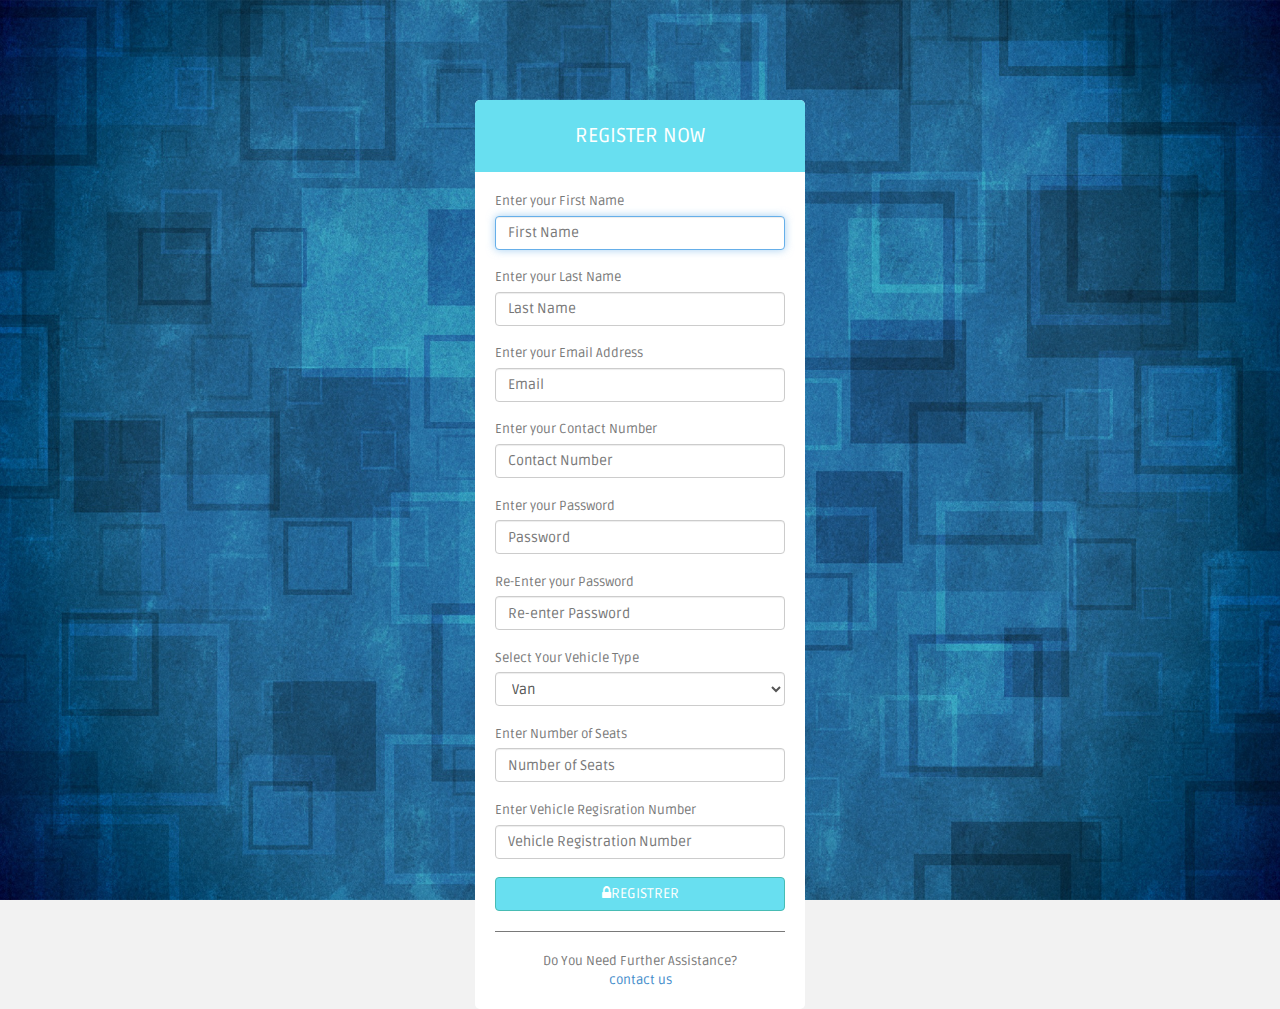
==== registration.html @ 93491ca9 "Adding initial files" ====
<!DOCTYPE html>
<html lang="en">
<head>
    <meta charset="utf-8">
    <meta name="viewport" content="width=device-width, initial-scale=1.0">
    <meta name="description" content="">
    <meta name="author" content="Dashboard">
    <meta name="keyword" content="Dashboard, Bootstrap, Admin, Template, Theme, Responsive, Fluid, Retina">

    <title>School Transportation System</title>

    <!-- Bootstrap core CSS -->
    <link href="assets/css/bootstrap.css" rel="stylesheet">
    <!--external css-->
    <link href="assets/font-awesome/css/font-awesome.css" rel="stylesheet" />

    <!-- Custom styles for this template -->
    <link href="assets/css/style.css" rel="stylesheet">
    <link href="assets/css/style-responsive.css" rel="stylesheet">

    <!-- HTML5 shim and Respond.js IE8 support of HTML5 elements and media queries -->
    <!--[if lt IE 9]>
    <script src="https://oss.maxcdn.com/libs/html5shiv/3.7.0/html5shiv.js"></script>
    <script src="https://oss.maxcdn.com/libs/respond.js/1.4.2/respond.min.js"></script>
    <![endif]-->
</head>

<body>

<!-- **********************************************************************************************************************************************************
MAIN CONTENT
*********************************************************************************************************************************************************** -->

<div id="login-page">
    <div class="container">

        <form class="form-login" action="index.html">
            <h2 class="form-login-heading">register now</h2>
            <div class="login-wrap">
                <label>Enter your First Name</label>
                <input type="text" class="form-control" placeholder="First Name" autofocus>
                <br>
                <label>Enter your Last Name</label>
                <input type="text" class="form-control" placeholder="Last Name" autofocus>
                <br>
                <label>Enter your Email Address</label>
                <input type="email" class="form-control" placeholder="Email" autofocus>
                <br>
                <label>Enter your Contact Number</label>
                <input type="text" class="form-control" placeholder="Contact Number" autofocus>
                <br>
                <label>Enter your Password</label>
                <input type="password" class="form-control" placeholder="Password" autofocus>
                <br>
                <label>Re-Enter your Password</label>
                <input type="password" class="form-control" placeholder="Re-enter Password">
                <br>
                <label>Select Your Vehicle Type</label>
                <br>
                    <select name="cars" class="form-control" >
                        <option value="van">Van</option>
                        <option value="bus">Bus</option>
                        <option value="car">Car</option>
                     </select>
                <br>

                <label>Enter Number of Seats</label>
                <input type="number" class="form-control" placeholder="Number of Seats">
                <br>
                <label>Enter Vehicle Regisration Number</label>
                <input type="text" class="form-control" placeholder="Vehicle Registration Number">
                <br>

                <button class="btn btn-theme btn-block" href="index.html" type="submit"><i class="fa fa-lock"></i>REGISTRER</button>
                <hr>


                <div class="registration">
                    Do You Need Further Assistance?<br/>
                    <a class="" data-toggle="modal" href="registration.html#myModal">
                        contact us
                    </a>
                </div>

            </div>

            <!-- Modal -->
            <div aria-hidden="true" aria-labelledby="myModalLabel" role="dialog" tabindex="-1" id="myModal" class="modal fade">
                <div class="modal-dialog">
                    <div class="modal-content">
                        <div class="modal-header">
                            <button type="button" class="close" data-dismiss="modal" aria-hidden="true">&times;</button>
                            <h4 class="modal-title">Send us you phone number? We will get back to you within 24 hours</h4>
                        </div>
                        <div class="modal-body">
                            <p>Enter your contact number.</p>
                            <input type="text" name="email" placeholder="contact number" autocomplete="off" class="form-control placeholder-no-fix">

                        </div>
                        <div class="modal-footer">
                            <button data-dismiss="modal" class="btn btn-default" type="button">Cancel</button>
                            <button data-dismiss="modal" data-toggle="modal" href="login.html#resetConfirmation" class="btn btn-theme" type="button">Submit</button>

                        </div>
                    </div>
                </div>
            </div>
            <!-- modal -->



        </form>

    </div>
</div>

<!-- js placed at the end of the document so the pages load faster -->
<script src="assets/js/jquery.js"></script>
<script src="assets/js/bootstrap.min.js"></script>

<!--BACKSTRETCH-->
<!-- You can use an image of whatever size. This script will stretch to fit in any screen size.-->
<script type="text/javascript" src="assets/js/jquery.backstretch.min.js"></script>
<script>
    $.backstretch("assets/img/login-bg.jpg", {speed: 500});
</script>


</body>
</html>
---- assets/css/style.css ----
/*
Template Name: DASHGUM FREE - Bootstrap 3.2 Admin Theme
Template Version: 1.0
Author: Carlos Alvarez
Website: http://blacktie.co
Premium: http://www.gridgum.com
*/

/* Import fonts */
@import url(http://fonts.googleapis.com/css?family=Ruda:400,700,900);

/* BASIC THEME CONFIGURATION */
body {
    color: #797979;
	background: #f2f2f2;
    font-family: 'Ruda', sans-serif;
    padding: 0px !important;
    margin: 0px !important;
    font-size:13px;
}

ul li {
    list-style: none;
}

a, a:hover, a:focus {
    text-decoration: none;
    outline: none;
}
::selection {

    background: #68dff0;
    color: #fff;
}
::-moz-selection {
    background: #68dff0;
    color: #fff;
}

#container {
    width: 100%;
    height: 100%;
}

/* Bootstrap Modifications */
.modal-header {
	background: #68dff0;
}

.modal-title {
	color: white;
}

.btn-round {
	border-radius: 20px;
	-webkit-border-radius: 20px;
}

.accordion-heading .accordion-toggle {
	display: block;
	cursor: pointer;
	border-top: 1px solid #F5F5F5;
	padding: 5px 0px;
	line-height: 28.75px;
	text-transform: uppercase;
	color: #1a1a1a;
	background-color: #ffffff;
	outline: none !important;
	text-decoration: none;
}	



/*Theme Backgrounds*/

.bg-theme {
	background-color: #68dff0;
}

.bg-theme02 {
	background-color: #ac92ec;
}

.bg-theme03 {
  background-color: #48cfad;
}

.bg-theme04 {
  background-color: #ed5565;
}
/*Theme Buttons*/

.btn-theme {
  color: #fff;
  background-color: #68dff0;
  border-color: #48bcb4;
}
.btn-theme:hover,
.btn-theme:focus,
.btn-theme:active,
.btn-theme.active,
.open .dropdown-toggle.btn-theme {
  color: #fff;
  background-color: #48bcb4;
  border-color: #48bcb4;
}

.btn-theme02 {
  color: #fff;
  background-color: #ac92ec;
  border-color: #967adc;
}
.btn-theme02:hover,
.btn-theme02:focus,
.btn-theme02:active,
.btn-theme02.active,
.open .dropdown-toggle.btn-theme02 {
  color: #fff;
  background-color: #967adc;
  border-color: #967adc;
}

.btn-theme03 {
  color: #fff;
  background-color: #48cfad;
  border-color: #37bc9b;
}
.btn-theme03:hover,
.btn-theme03:focus,
.btn-theme03:active,
.btn-theme03.active,
.open .dropdown-toggle.btn-theme03 {
  color: #fff;
  background-color: #37bc9b;
  border-color: #37bc9b;
}

.btn-theme04 {
  color: #fff;
  background-color: #ed5565;
  border-color: #da4453;
}
.btn-theme04:hover,
.btn-theme04:focus,
.btn-theme04:active,
.btn-theme04.active,
.open .dropdown-toggle.btn-theme04 {
  color: #fff;
  background-color: #da4453;
  border-color: #da4453;
}

.btn-clear-g {
	color: #48bcb4;
	background: transparent;
	border-color: #48bcb4;
}

.btn-clear-g:hover {
	color: white;
}

hr {
  margin-top: 20px;
  margin-bottom: 20px;
  border: 0;
  border-top: 1px solid #797979;
}



/*Helpers*/

.centered {
	text-align: center;
}

.goleft {
	text-align: left;
}

.goright {
	text-align: right;
}

.mt {
	margin-top: 25px;
}

.mb {
	margin-bottom: 25px;
}

.ml {
	margin-left: 5px;
	}

.no-padding {
	padding: 0 !important;
}

.no-margin {
	margin: 0 !important;
}

/*Exclusive Theme Colors Configuration*/

.label-theme {
	background-color: #68dff0;
}

.bg-theme {
	background-color: #68dff0;
}

ul.top-menu > li > .logout {
	color: #f2f2f2;
	font-size: 12px;
	border-radius: 4px;
	-webkit-border-radius: 4px;
	border: 1px solid #64c3c2 !important;
	padding: 5px 15px;
	margin-right: 15px;
	background: #68dff0;
	margin-top: 15px;
}


/*sidebar navigation*/

#sidebar {
    width: 210px;
    height: 100%;
    position: fixed;
    background: #424a5d;
}

#sidebar h5 {
	color: #f2f2f2;
	font-weight: 700;
}

#sidebar ul li {
    position: relative;
}

#sidebar .sub-menu > .sub li  {
    padding-left: 32px;
}

#sidebar .sub-menu > .sub li:last-child {
    padding-bottom: 10px;
}

/*LEFT NAVIGATION ICON*/
.dcjq-icon {
    height:17px;
    width:17px;
    display:inline-block;
    background: url("../img/nav-expand.png") no-repeat top;
    border-radius:3px;
    -moz-border-radius:3px;
    -webkit-border-radius:3px;
    position:absolute;
    right:10px;
    top:15px;
}
.active .dcjq-icon {
    background: url("../img/nav-expand.png") no-repeat bottom;
    border-radius:3px;
    -moz-border-radius:3px;
    -webkit-border-radius:3px;
}
/*---*/

.nav-collapse.collapse {
    display: inline;
}

ul.sidebar-menu , ul.sidebar-menu li ul.sub{
    margin: -2px 0 0;
    padding: 0;
}

ul.sidebar-menu {
    margin-top: 75px;
}

#sidebar > ul > li > ul.sub {
    display: none;
}

#sidebar > ul > li.active > ul.sub, #sidebar > ul > li > ul.sub > li > a {
    display: block;
}

ul.sidebar-menu li ul.sub li{
    background: #424a5d;
    margin-bottom: 0;
    margin-left: 0;
    margin-right: 0;
}

ul.sidebar-menu li ul.sub li:last-child{
    border-radius: 0 0 4px 4px;
    -webkit-border-radius: 0 0 4px 4px;
}

ul.sidebar-menu li ul.sub li a {
    font-size: 12px;
    padding: 6px 0;
    line-height: 35px;
    height: 35px;
    -webkit-transition: all 0.3s ease;
    -moz-transition: all 0.3s ease;
    -o-transition: all 0.3s ease;
    -ms-transition: all 0.3s ease;
    transition: all 0.3s ease;
    color: #aeb2b7;
}

ul.sidebar-menu li ul.sub li a:hover {
	color: white;
	background: transparent;
}

ul.sidebar-menu li ul.sub li.active a {
    color: #68dff0;
    -webkit-transition: all 0.3s ease;
    -moz-transition: all 0.3s ease;
    -o-transition: all 0.3s ease;
    -ms-transition: all 0.3s ease;
    transition: all 0.3s ease;
    display: block;
}

ul.sidebar-menu li{
    /*line-height: 20px !important;*/
    margin-bottom: 5px;
    margin-left:10px;
    margin-right:10px;
}

ul.sidebar-menu li.sub-menu{
    line-height: 15px;
}

ul.sidebar-menu li a span{
    display: inline-block;
}

ul.sidebar-menu li a{
    color: #aeb2b7;
    text-decoration: none;
    display: block;
    padding: 15px 0 15px 10px;
    font-size: 12px;
    outline: none;
    -webkit-transition: all 0.3s ease;
    -moz-transition: all 0.3s ease;
    -o-transition: all 0.3s ease;
    -ms-transition: all 0.3s ease;
    transition: all 0.3s ease;
}

ul.sidebar-menu li a.active, ul.sidebar-menu li a:hover, ul.sidebar-menu li a:focus {
    background: #68dff0;
    color: #fff;
    display: block;

    -webkit-transition: all 0.3s ease;
    -moz-transition: all 0.3s ease;
    -o-transition: all 0.3s ease;
    -ms-transition: all 0.3s ease;
    transition: all 0.3s ease;
}


ul.sidebar-menu li a i {
    font-size: 15px;
    padding-right: 6px;
}

ul.sidebar-menu li a:hover i, ul.sidebar-menu li a:focus i {
    color: #fff;
}

ul.sidebar-menu li a.active i {
    color: #fff;
}


.mail-info, .mail-info:hover {
    margin: -3px 6px 0 0;
    font-size: 11px;
}

/* MAIN CONTENT CONFIGURATION */
#main-content {
    margin-left: 210px;
}

.header, .footer {
    min-height: 60px;
    padding: 0 15px;
}

.header {
    position: fixed;
    left: 0;
    right: 0;
    z-index: 1002;
}

.black-bg {
    background: #ffd777;
    border-bottom: 1px solid #c9aa5f;
}

.wrapper {
    display: inline-block;
    margin-top: 60px;
    padding-left: 15px;
    padding-right: 15px;
    padding-bottom: 15px;
    padding-top: 0px;
    width: 100%;
}

a.logo {
    font-size: 20px;
    color: #ffffff;
    float: left;
    margin-top: 15px;
    text-transform: uppercase;
}

a.logo b {
    font-weight: 900;
}

a.logo:hover, a.logo:focus {
    text-decoration: none;
    outline: none;
}

a.logo span {
    color: #68dff0;
}


/*notification*/
#top_menu .nav > li, ul.top-menu > li {
    float: left;
}

.notify-row {
    float: left;
    margin-top: 15px;
    margin-left: 92px;
}

.notify-row .notification span.label {
    display: inline-block;
    height: 18px;
    width: 20px;
    padding: 5px;
}

ul.top-menu > li > a {
    color: #666666;
    font-size: 16px;
    border-radius: 4px;
    -webkit-border-radius: 4px;
    border:1px solid #666666 !important;
    padding: 2px 6px;
    margin-right: 15px;
}

ul.top-menu > li > a:hover, ul.top-menu > li > a:focus {
    border:1px solid #b6b6b6 !important;
    background-color: transparent !important;
    border-color: #b6b6b6 !important;
    text-decoration: none;
    border-radius: 4px;
    -webkit-border-radius: 4px;
    color: #b6b6b6 !important;
}

.notify-row .badge {
    position: absolute;
    right: -10px;
    top: -10px;
    z-index: 100;
}

.dropdown-menu.extended {
    max-width: 300px !important;
    min-width: 160px !important;
    top: 42px;
    width: 235px !important;
    padding: 0;
    box-shadow: 0 2px 5px rgba(0, 0, 0, 0.176) !important;
    border: none !important;
    border-radius: 4px;
    -webkit-border-radius: 4px;
}

@media screen and (-webkit-min-device-pixel-ratio:0) {
    /* Safari and Chrome */
    .dropdown-menu.extended  {
        box-shadow: 0 2px 8px rgba(0, 0, 0, 0.176) !important;
    };
    }

.dropdown-menu.extended li p {
    background-color: #F1F2F7;
    color: #666666;
    margin: 0;
    padding: 10px;
    border-radius: 4px 4px 0px 0px;
    -webkit-border-radius: 4px 4px 0px 0px;
}

.dropdown-menu.extended li p.green {
    background-color: #68dff0;
    color: #fff;
}

.dropdown-menu.extended li p.yellow {
    background-color: #fcb322;
    color: #fff;
}

.dropdown-menu.extended li a {
    border-bottom: 1px solid #EBEBEB !important;
    font-size: 12px;
    list-style: none;
}

.dropdown-menu.extended li a {
    padding: 15px 10px !important;
    width: 100%;
    display: inline-block;
}

.dropdown-menu.extended li a:hover {
    background-color: #F7F8F9 !important;
    color: #2E2E2E;
}

.dropdown-menu.tasks-bar .task-info .desc {
    font-size: 13px;
    font-weight: normal;
}

.dropdown-menu.tasks-bar .task-info .percent {
    display: inline-block;
    float: right;
    font-size: 13px;
    font-weight: 600;
    padding-left: 10px;
    margin-top: -4px;
}

.dropdown-menu.extended .progress {
    margin-bottom: 0 !important;
    height: 10px;
}

.dropdown-menu.inbox li a .photo img {
    border-radius: 2px 2px 2px 2px;
    float: left;
    height: 40px;
    margin-right: 4px;
    width: 40px;
}

.dropdown-menu.inbox li a .subject {
    display: block;
}

.dropdown-menu.inbox li a .subject .from {
    font-size: 12px;
    font-weight: 600;
}

.dropdown-menu.inbox li a .subject .time {
    font-size: 11px;
    font-style: italic;
    font-weight: bold;
    position: absolute;
    right: 5px;
}

.dropdown-menu.inbox li a .message {
    display: block !important;
    font-size: 11px;
}

.top-nav  {
    margin-top: 7px;
}

.top-nav ul.top-menu > li .dropdown-menu.logout {
    width: 268px !important;

}

.top-nav li.dropdown .dropdown-menu {
    float: right;
    right: 0;
    left: auto;
}

.dropdown-menu.extended.logout > li {
    float: left;
    text-align: center;
    width: 33.3%;
}

.dropdown-menu.extended.logout > li:last-child {
    float: left;
    text-align: center;
    width: 100%;
    background: #a9d96c;
    border-radius: 0 0 3px 3px;
}

.dropdown-menu.extended.logout > li:last-child > a, .dropdown-menu.extended.logout > li:last-child > a:hover {
    color: #fff;
    border-bottom: none !important;
    text-transform: uppercase;
}

.dropdown-menu.extended.logout > li:last-child > a:hover > i{
    color: #fff;
}

.dropdown-menu.extended.logout > li > a {
    color: #a4abbb;
    border-bottom: none !important;
}

.full-width .dropdown-menu.extended.logout > li > a:hover {
    background: none !important;
    color: #50c8ea !important;
}

.dropdown-menu.extended.logout > li > a:hover {
    background: none !important;
}

.dropdown-menu.extended.logout > li > a:hover i {
    color: #50c8ea;
}

.dropdown-menu.extended.logout > li > a i {
    font-size: 17px;
}

.dropdown-menu.extended.logout > li > a > i {
    display: block;
}

.top-nav ul.top-menu > li > a {
    border: 1px solid #eeeeee;
    border-radius: 4px;
    -webkit-border-radius: 4px;
    padding: 6px;
    background: none;
    margin-right: 0;
}
.top-nav ul.top-menu > li {
    margin-left: 10px;
}

.top-nav ul.top-menu > li > a:hover, .top-nav ul.top-menu > li > a:focus {
    border:1px solid #F1F2F7;
    background: #F1F2F7;

}

.top-nav .dropdown-menu.extended.logout {
    top: 50px;
}

.top-nav .nav .caret {
    border-bottom-color: #A4AABA;
    border-top-color: #A4AABA;
}
.top-nav ul.top-menu > li > a:hover .caret {
    border-bottom-color: #000;
    border-top-color: #000;
}

.log-arrow-up {
    background: url("../img/arrow-up.png") no-repeat;
    width: 20px;
    height: 11px;
    position: absolute;
    right: 20px;
    top: -10px;
}

/*----*/

.notify-arrow {
    border-style: solid;
    border-width: 0 9px 9px;
    height: 0;
    margin-top: 0;
    opacity: 0;
    position: absolute;
    left: 7px;
    top: -18px;
    transition: all 0.25s ease 0s;
    width: 0;
    z-index: 10;
    margin-top: 10px;
    opacity: 1;
}

.notify-arrow-yellow {
    border-color: transparent transparent #FCB322;
    border-bottom-color: #FCB322 !important;
    border-top-color: #FCB322 !important;
}
.notify-arrow-green {
    border-color: transparent transparent #68dff0;
    border-bottom-color: #68dff0 !important;
    border-top-color: #68dff0 !important;
}



/*--sidebar toggle---*/

.sidebar-toggle-box {
    float: left;
    padding-right: 15px;
    margin-top: 20px;
}

.sidebar-toggle-box .fa-bars {
    cursor: pointer;
    display: inline-block;
    font-size: 20px;
}


.sidebar-closed > #sidebar > ul {
    display: none;
}

.sidebar-closed #main-content {
    margin-left: 0px;
}

.sidebar-closed #sidebar {
    margin-left: -180px;
}


/* Dash Side */

.ds {
	background: #ffffff;
	padding-top: 20px;
}

.ds h4 {
	font-size: 14px;
	font-weight: 700;
}

.ds h3 {
	color: #ffffff;
	font-size: 16px;
	padding: 0 10px;
	line-height: 60px;
	height: 60px;
	margin: 0;
	background: #ff865c;
	text-align: center;
}

.ds i {
	font-size: 12px;
	line-height: 16px;
}

.ds .desc {
	border-bottom: 1px solid #eaeaea;
	display: inline-block;
	padding: 15px 0;
	width: 100%;
}

.ds .desc:hover {
	background: #f2f2f2;
}

.ds .thumb {
	width: 30px;
	margin: 0 10px 0 20px;
	display: block;
	float: left;
}

.ds .details {
	width: 170px;
	float: left;
}

.ds > .desc p {
	font-size: 11px;
}

.ds p > muted {
	font-size: 9px;
	text-transform: uppercase;
	font-style: italic;
	color: #666666
}

.ds a {
	color: #68dff0;
}

/* LINE ICONS CONFIGURATION */

.mtbox {
	margin-top: 80px;
	margin-bottom: 40px;
}

.box1 {
	padding: 15px;
	text-align: center;
	color: #989898;
	border-bottom: 1px solid #989898;
}

.box1 span {
	font-size: 50px;

}

.box1 h3 {
	text-align: center;
}

.box0:hover .box1 {
	border-bottom: 1px solid #ffffff;
}

.box0 p {
	text-align: center;
	font-size: 12px;
	color: #f2f2f2;
}

.box0:hover p {
	color: #ff865c;
}

.box0:hover {
	background: #ffffff;
	box-shadow: 0 2px 1px rgba(0, 0, 0, 0.2);
}

/* MAIN CHART CONFIGURATION */
.main-chart {
	padding-top: 20px;
}

.mleft {
}

.border-head h3 {
    margin-top: 20px;
    margin-bottom: 20px;
	margin-left: 15px;	
    padding-bottom: 5px;
    font-weight: normal;
    font-size: 18px;
    display: inline-block;
    width: 100%;
    font-weight: 700;
    color: #989898;
}

.custom-bar-chart {
    height: 290px;
    margin-top: 20px;
    margin-left: 20px;
    position: relative;
    border-bottom: 1px solid #c9cdd7;
}

.custom-bar-chart .bar {
    height: 100%;
    position: relative;
    width: 6%;
    margin: 0px 4%;
    float: left;
    text-align: center;
    z-index: 10;
}

.custom-bar-chart .bar .title {
    position: absolute;
    bottom: -30px;
    width: 100%;
    text-align: center;
    font-size: 11px;
}

.custom-bar-chart .bar .value {
    position: absolute;
    bottom: 0;
    background: #ff865c;
    color: #68dff0;
    width: 100%;
    -webkit-border-radius: 5px 5px 0 0;
    -moz-border-radius: 5px 5px 0 0;
    border-radius: 5px 5px 0 0;
    -webkit-transition: all .3s ease;
    -moz-transition: all .3s ease;
    -ms-transition: all .3s ease;
    -o-transition: all .3s ease;
    transition: all .3s ease;
}



.custom-bar-chart .bar .value:hover {
    background: #2f2f2f;
    color: #fff;
}

.y-axis {
    color: #555555;
    position: absolute;
    text-align: left;
    width: 100%;
    font-size: 11px;
}

.y-axis li {
    border-top: 1px dashed #dbdce0;
    display: block;
    height: 58px;
    width: 100%;
}

.y-axis li:last-child {
    border-top: none;
}

.y-axis li span {
    display: block;
    margin: -10px 0 0 -60px;
    padding: 0 10px;
    width: 40px;
}


/*Donut Chart Main Page Conf*/
.donut-main {
	display: block;
	text-align: center;
}

.donut-main h4 {
	font-weight: 700;
	font-size: 16px;
}

/* *************************************************************************************
PANELS CONFIGURATIONS
*************************************************************************************** */

/*Panel Size*/

.pn {
	height: 250px;
	box-shadow: 0 2px 1px rgba(0, 0, 0, 0.2);
}

.pn:hover {
	box-shadow: 2px 3px 2px rgba(0, 0, 0, 0.3);
	
}

/*Grey Panel*/

.grey-panel {
	text-align: center;
	background: #dfdfe1;
}
.grey-panel .grey-header {
	background: #ccd1d9;
	padding: 3px;
	margin-bottom: 15px;
}
.grey-panel h5 {
	font-weight: 200;
	margin-top: 10px;
}
.grey-panel p {
	margin-left: 5px;
}
/* Specific Conf for Donut Charts*/
.donut-chart p {
	margin-top: 5px;
	font-weight: 700;
	margin-left: 15px;
}
.donut-chart h2 {
	font-weight: 900;
	color: #FF6B6B;
	font-size: 38px;
}

/* Dark Blue*/

.darkblue-panel {
	text-align: center;
	background: #444c57;
}
.darkblue-panel .darkblue-header {
	background: transparent;
	padding: 3px;
	margin-bottom: 15px;
}
.darkblue-panel h1 {
	color: #f2f2f2;
}
.darkblue-panel h5 {
	font-weight: 200;
	margin-top: 10px;
	color: white;
}
.darkblue-panel footer {
	color: white;
}
.darkblue-panel footer h5 {
	margin-left:10px; 
	margin-right: 10px;
	font-weight: 700;
}

/*Green Panel*/
.green-panel {
	text-align: center;
	background: #68dff0;
}
.green-panel .green-header {
	background: #43b1a9;
	padding: 3px;
	margin-bottom: 15px;
}
.green-panel h5 {
	color: white;
	font-weight: 200;
	margin-top: 10px;
}
.green-panel h3 {
	color: white;
	font-weight: 100;
}
.green-panel p {
	color: white;
}

/*White Panel */
.white-panel {
	text-align: center;
	background: #ffffff;
	color: #ccd1d9;
}

.white-panel p {
	margin-top: 5px;
	font-weight: 700;
	margin-left: 15px;
}
.white-panel .white-header {
	background: #f4f4f4;
	padding: 3px;
	margin-bottom: 15px;
	color: #c6c6c6;
}
.white-panel .small {
	font-size: 10px;
	color: #ccd1d9;
}

.white-panel i {
	color: #68dff0;
	padding-right: 4px;
	font-size: 14px;
}

/*STOCK CARD Panel*/
.card {
  background: white;
  box-shadow: 0 2px 1px rgba(0, 0, 0, 0.2);
  margin-bottom: 1em; 
  height: 250px;
}
.stock .stock-chart {
  background: #00c5de;
}
.stock .stock-chart #chart {
    height: 10.7em;
    background: url(http://i.imgbox.com/abmuNQx2) center bottom no-repeat; 
}    
.stock .current-price {
  background: #1d2122;
  padding: 10px; 
}
.stock .current-price .info abbr {
    display: block;
    color: #f8f8f8;
    font-size: 1.5em;
    font-weight: 600;
    margin-top: 0.18em;
}
.stock .current-price .changes {
    text-align: right; 
}
.stock .changes .up {
	color: #4fd98b
}
.stock .current-price .changes .value {
      font-size: 1.8em;
      font-weight: 700; 
}
.stock .summary {
    color: #2f2f2f;
    display: block;
    background: #f2f2f2;
    padding: 10px;
	text-align: center;
}
.stock .summary strong {
	font-weight: 900;
	font-size: 14px;
}

/*Content Panel*/
.content-panel {
	background: #ffffff;
	box-shadow: 0px 3px 2px #aab2bd;
	padding-top: 15px;
	padding-bottom: 5px;
}
.content-panel h4 {
	margin-left: 10px;
}

/*WEATHER PANELS*/

/* Weather 1 */
.weather {
	background: url(../img/weather.jpg) no-repeat center top;
	text-align: center;
	background-position: center center;
}
.weather i {
	color: white;
	margin-top: 45px;
}
.weather h2 {
	color: white;
	font-weight: 900;
}
.weather h4 {
	color: white;
	font-weight: 900;
	letter-spacing: 1px;
}

/* Weather 2 */
.weather-2 {
	background: #e9f0f4;
}
.weather-2 .weather-2-header {
	background: #54bae6;
	padding-top: 5px;
	margin-bottom: 5px;
}
.weather-2 .weather-2-header p {
	color: white;
	margin-left: 5px;
	margin-right: 5px;
}
.weather-2 .weather-2-header p small {
	font-size: 10px;
}
.weather-2 .data {
	margin-right: 10px;
	margin-left: 10px;
	color: #272b34;
}
.weather-2 .data h5 {
	margin-top: 0px;
	font-weight: lighter;
}
.weather-2 .data h1{
	margin-top: 2px;
}

/* Weather 3 */
.weather-3 {
	background: #ffcf00;
}

.weather-3 i {
	color: white;
	margin-top: 30px;
	font-size: 70px;
}
.weather-3 h1 {
	margin-top: 10px;
	color: white;
	font-weight: 900;
}
.weather-3 .info {
	background: #f2f2f2;
}
.weather-3 .info i {
	font-size: 15px;
	color: #c2c2c2;
	margin-bottom: 0px;
	margin-top: 10px;
}
.weather-3 .info h3 {
	font-weight: 900;
	margin-bottom: 0px;
}
.weather-3 .info p {
	margin-left: 10px;
	margin-right: 10px;
	margin-bottom: 16px;
	color: #c2c2c2;
	font-size: 15px;
	font-weight: 700;
}


/*Twitter Panel*/
.twitter-panel {
	background: #4fc1e9;
	text-align: center;
}
.twitter-panel i {
	color: white;
	margin-top: 40px;
}
.twitter-panel p {
	color: #f5f5f5;
	margin: 10px;
}
.twitter-panel .user {
	color: white;
	font-weight: 900;
}


/* Instagram Panel*/
.instagram-panel {
	background: url(../img/instagram.jpg) no-repeat center top;
	text-align: center;
	background-position: center center;
}
.instagram-panel i {
	color: white;
	margin-top: 35px;
}
.instagram-panel p {
	margin: 5px;
	color: white;
}

/* Product Panel */
.product-panel {
	background: #dadad2;
	text-align: center;
	padding-top: 50px;
	height: 100%;
}

/* Product Panel 2*/
.product-panel-2 {
	background: #dadad2;
	text-align: center;
}
.product-panel-2 .badge {
	position: absolute;
	top: 20px;
	left: 35px;
}
.badge-hot {
	background: #ed5565;
	width: 70px;
	height: 70px;
	line-height: 70px;
	font-size: 18px;
	color: #fff;
	text-align: center;
	border-radius: 100%;
}

/* Soptify Panel */
#spotify {
	background: url(../img/lorde.jpg) no-repeat center top;
	margin-top: -15px;
	background-attachment: relative;
	background-position: center center;
	min-height: 220px;
	width: 100%;
    -webkit-background-size: 100%;
    -moz-background-size: 100%;
    -o-background-size: 100%;
    background-size: 100%;
    -webkit-background-size: cover;
    -moz-background-size: cover;
    -o-background-size: cover;
    background-size: cover;
}
#spotify .btn-clear-g {
	top: 15%;
	right: 10px;
	position: absolute;
	margin-top: 5px;
}
#spotify .sp-title {
	bottom: 15%;
	left: 25px;
	position: absolute;
	color: #efefef;
}
#spotify .sp-title h3 {
	font-weight: 900;
}
#spotify .play{
	bottom: 18%;
	right: 25px;
	position: absolute;
	color: #efefef;
	font-size: 20px
}
.followers {
	margin-left: 5px;
	margin-top: 5px;
}

/* BLOG PANEL */
#blog-bg {
	background: url(../img/blog-bg.jpg) no-repeat center top;
	margin-top: -15px;
	background-attachment: relative;
	background-position: center center;
	min-height: 150px;
	width: 100%;
    -webkit-background-size: 100%;
    -moz-background-size: 100%;
    -o-background-size: 100%;
    background-size: 100%;
    -webkit-background-size: cover;
    -moz-background-size: cover;
    -o-background-size: cover;
    background-size: cover;
}
#blog-bg .badge {
	position: absolute;
	top: 20px;
	left: 35px;
}
.badge-popular {
	background: #3498db;
	width: 70px;
	height: 70px;
	line-height: 70px;
	font-size: 13px;
	color: #fff;
	text-align: center;
	border-radius: 100%;
}
.blog-title {
	background: rgba(0,0,0,0.5);
	bottom: 100px;
	padding: 6px;
	color: white;
	font-weight: 700;
	position: absolute;
	display: block;
	width: 120px;
}
.blog-text {
	margin-left: 8px;
	margin-right: 8px;
	margin-top: 15px;
	font-size: 12px;
}

/* Calendar Configuration */
#calendar {
	color: white;
	padding: 0px !important;
}
.calendar-month-header {
	background: #43b1a9;
}

/* TODO PANEL */
.steps{
  display: block;
}
.steps input[type=checkbox] {
  display: none;
}
.steps input[type=submit]{
  background: #f1783c;
  border: none;
  padding: 0px;
  margin: 0 auto;
  width: 100%;
  height: 55px;
  color: white;
  text-transform: uppercase;
  font-weight: 900;
  font-size: 11px;
  letter-spacing: 1px;
  cursor: pointer;
  transition: background 0.5s ease
}
.steps input[type=submit]:hover{
  background: #8fde9c;
}
.steps label{
  background: #393D40;
  height: 65px;
  line-height: 65px;
  width: 100%;
  display: block;
  border-bottom: 1px solid #44494e;
  color: #889199;
  text-transform: uppercase;
  font-weight: 900;
  font-size: 11px;
  letter-spacing: 1px;
  text-indent: 52px;
  cursor: pointer;
  transition: all 0.7s ease;
  margin: 0px;
}
.steps label:before{
  content:"";
  width: 12px;
  height: 12px;
  display: block;
  position: absolute;
  margin: 26px 0px 0px 18px;
  border-radius: 100%;
  transition: border 0.7s ease
}
.steps label:hover{
  background: #2B2E30;
  color: #46b7e5
}
.steps label:hover:before{
  border: 1px solid #46b7e5;
}
#op1:checked ~ label[for=op1]:before,
#op2:checked ~ label[for=op2]:before,
#op3:checked ~ label[for=op3]:before{
  border: 2px solid #96c93c;
  background: url('[data-uri]') no-repeat center center;
}

/* PROFILE PANELS */
/* Profile 01*/
#profile-01 {
	background: url(../img/profile-01.jpg) no-repeat center top;
	margin-top: -15px;
	background-attachment: relative;
	background-position: center center;
	min-height: 150px;
	width: 100%;
    -webkit-background-size: 100%;
    -moz-background-size: 100%;
    -o-background-size: 100%;
    background-size: 100%;
    -webkit-background-size: cover;
    -moz-background-size: cover;
    -o-background-size: cover;
    background-size: cover;
}
#profile-01 h3 {
	color: white;
	padding-top: 50px;
	margin: 0px;
	text-align: center;
}
#profile-01 h6 {
	color: white;
	text-align: center;
	margin-bottom: 0px;
	font-weight: 900;
}
.profile-01 {
	background: #68dff0;
	height: 50px;
}
.profile-01:hover {
	background: #2f2f2f;
  -webkit-transition: background-color 0.6s;
  -moz-transition: background-color 0.6s;
  -o-transition: background-color 0.6s;
  transition: background-color 0.6s;
  cursor: pointer;
}
.profile-01 p {
	color: white;
	padding-top: 15px;
	font-weight: 400;
	font-size: 15px;
}

/* Profile 02*/
#profile-02 {
	background: url(../img/profile-02.jpg) no-repeat center top;
	margin-top: -15px;
	background-attachment: relative;
	background-position: center center;
	min-height: 200px;
	width: 100%;
    -webkit-background-size: 100%;
    -moz-background-size: 100%;
    -o-background-size: 100%;
    background-size: 100%;
    -webkit-background-size: cover;
    -moz-background-size: cover;
    -o-background-size: cover;
    background-size: cover;
}
#profile-02 .user {
	padding-top: 40px;
	text-align: center;
}
#profile-02 h4 {
	color: white;
	margin:0px;
	padding-top: 8px;
}
.pr2-social a {
	color: #cdcdcd;
}
.pr2-social a:hover {
	color: #68dff0;
}
.pr2-social i {
	margin-top: 15px;
	margin-right: 12px;
	font-size: 20px;
}


/*spark line*/
.chart {
    display: inline-block;
    text-align: center;
    width: 100%;
}
.chart .heading {
    text-align: left;
}
.chart .heading span {
    display: block;
}
.panel.green-chart .chart-tittle {
    font-size: 16px;
    padding: 15px;
    display: inline-block;
    font-weight:normal;
    background: #99c262;
    width: 100%;
    -webkit-border-radius: 0px 0px 4px 4px;
    border-radius: 0px 0px 4px 4px;
}
#barchart {
    margin-bottom: -15px;
    display: inline-block;
}
.panel.green-chart .chart-tittle .value {
    float: right;
    color: #c0f080;
}
.panel.green-chart {
    background: #a9d96c;
    color: #fff;
}
.panel.terques-chart {
    background: transparent;
    color: #797979;
}
.panel.terques-chart .chart-tittle .value {
    float: right;
    color: #fff;
}
.panel.terques-chart .chart-tittle .value a {
    color: #2f2f2f;
    font-size: 12px;
}
.panel.terques-chart .chart-tittle .value a:hover, .panel.terques-chart .chart-tittle .value a.active {
    color: #68dff0;
    font-size: 12px;
}
.panel.terques-chart .chart-tittle {
    font-size: 16px;
    padding: 15px;
    display: inline-block;
    font-weight:normal;
    background: #39b7ac;
    width: 100%;
    -webkit-border-radius: 0px 0px 4px 4px;
    border-radius: 0px 0px 4px 4px;
}
.inline-block {
    display: inline-block;
}

/* showcase background */
.showback {
	background: #ffffff;
	padding: 15px;
	margin-bottom: 15px;
	box-shadow: 0px 3px 2px #aab2bd;
}



/* Calendar Events - Calendar.html*/
.external-event {
	cursor: move;
	display: inline-block !important;
	margin-bottom: 7px !important;
	margin-right: 7px !important;
	padding: 10px;
}

.drop-after {
	padding-top: 15px;
	margin-top: 15px;
	border-top: 1px solid #ccc;
}

.fc-state-default, .fc-state-default .fc-button-inner {
	background: #f2f2f2;
}

.fc-state-active .fc-button-inner {
	background: #FFFFFF;
}

/* Gallery Configuration */
.photo-wrapper {
  display: block;
  position: relative;
  overflow: hidden;
  background-color: #68dff0;
  -webkit-transition: background-color 0.4s;
  -moz-transition: background-color 0.4s;
  -o-transition: background-color 0.4s;
  transition: background-color 0.4s;
}
.project .overlay {
  position: absolute;
  text-align: center;
  color: #fff;
  opacity: 0;
  filter: alpha(opacity=0);
  -webkit-transition: opacity 0.4s;
  -moz-transition: opacity 0.4s;
  -o-transition: opacity 0.4s;
  transition: opacity 0.4s;
  
}

.project:hover .photo-wrapper {
  background-color: #68dff0;
	background-image:url(../img/zoom.png);
	background-repeat:no-repeat;
	background-position:center;
	top: 0;
	bottom: 0;
	left: 0;
	right: 0;
	position: relative;
}
.project:hover .photo {
  opacity: 10;
  filter: alpha(opacity=4000);
  opacity: 0.1;
  filter: alpha(opacity=40);
}
.project:hover .overlay {
  opacity: 100;
  filter: alpha(opacity=10000);
  opacity: 1;
  filter: alpha(opacity=100);
}



/* EZ Checklist */
.ez-checkbox {
	margin-right: 5px;
}

.ez-checkbox, .ez-radio {
	height: 20px;
	width: 20px;
}

.brand-highlight {
background: #fffbcc !important;
}


/* FORMS CONFIGURATION */
.form-panel {
	background: #ffffff;
	margin: 10px;
	padding: 10px;
	box-shadow: 0px 3px 2px #aab2bd;
	text-align: left;
}

label {
	font-weight: 400;
}

.form-horizontal.style-form .form-group {
	border-bottom: 1px solid #eff2f7;
	padding-bottom: 15px;
	margin-bottom: 15px;
}

.round-form {
	border-radius: 500px;
	-webkit-border-radius: 500px;
}

@media (min-width: 768px) {
		.form-horizontal .control-label {
		text-align: left;
	}
}

#focusedInput {
	border: 1px solid #ed5565;
	box-shadow: none;
}

.add-on {
	float: right;
	margin-top: -37px;
	padding: 3px;
	text-align: center;
}

.add-on .btn {
	height: 34px;
}

/* TOGGLE CONFIGURATION */
.has-switch {
    border-radius: 30px;
    -webkit-border-radius: 30px;
    display: inline-block;
    cursor: pointer;
    line-height: 1.231;
    overflow: hidden;
    position: relative;
    text-align: left;
    width: 80px;
    -webkit-mask: url('../img/mask.png') 0 0 no-repeat;
    mask: url('../img/mask.png') 0 0 no-repeat;
    -webkit-user-select: none;
    -moz-user-select: none;
    -ms-user-select: none;
    -o-user-select: none;
    user-select: none;
}
.has-switch.deactivate {
    opacity: 0.5;
    filter: alpha(opacity=50);
    cursor: default !important;
}
.has-switch.deactivate label,
.has-switch.deactivate span {
    cursor: default !important;
}
.has-switch > div {
    width: 162%;
    position: relative;
    top: 0;
}
.has-switch > div.switch-animate {
    -webkit-transition: left 0.25s ease-out;
    -moz-transition: left 0.25s ease-out;
    -o-transition: left 0.25s ease-out;
    transition: left 0.25s ease-out;
    -webkit-backface-visibility: hidden;
}
.has-switch > div.switch-off {
    left: -63%;
}
.has-switch > div.switch-off label {
    background-color: #7f8c9a;
    border-color: #bdc3c7;
    -webkit-box-shadow: -1px 0 0 rgba(255, 255, 255, 0.5);
    -moz-box-shadow: -1px 0 0 rgba(255, 255, 255, 0.5);
    box-shadow: -1px 0 0 rgba(255, 255, 255, 0.5);
}
.has-switch > div.switch-on {
    left: 0%;
}
.has-switch > div.switch-on label {
    background-color: #41cac0;
}
.has-switch input[type=checkbox] {
    display: none;
}
.has-switch span {
    cursor: pointer;
    font-size: 14.994px;
    font-weight: 700;
    float: left;
    height: 29px;
    line-height: 19px;
    margin: 0;
    padding-bottom: 6px;
    padding-top: 5px;
    position: relative;
    text-align: center;
    width: 50%;
    z-index: 1;
    -webkit-box-sizing: border-box;
    -moz-box-sizing: border-box;
    box-sizing: border-box;
    -webkit-transition: 0.25s ease-out;
    -moz-transition: 0.25s ease-out;
    -o-transition: 0.25s ease-out;
    transition: 0.25s ease-out;
    -webkit-backface-visibility: hidden;
}
.has-switch span.switch-left {
    border-radius: 30px 0 0 30px;
    background-color: #2A3542;
    color: #41cac0;
    border-left: 1px solid transparent;
}
.has-switch span.switch-right {
    border-radius: 0 30px 30px 0;
    background-color: #bdc3c7;
    color: #ffffff;
    text-indent: 7px;
}
.has-switch span.switch-right [class*="fui-"] {
    text-indent: 0;
}
.has-switch label {
    border: 4px solid #2A3542;
    border-radius: 50%;
    -webkit-border-radius: 50%;
    float: left;
    height: 29px;
    margin: 0 -21px 0 -14px;
    padding: 0;
    position: relative;
    vertical-align: middle;
    width: 29px;
    z-index: 100;
    -webkit-transition: 0.25s ease-out;
    -moz-transition: 0.25s ease-out;
    -o-transition: 0.25s ease-out;
    transition: 0.25s ease-out;
    -webkit-backface-visibility: hidden;
}
.switch-square {
    border-radius: 6px;
    -webkit-border-radius: 6px;
    -webkit-mask: url('../img/mask.png') 0 0 no-repeat;
    mask: url('../img/mask.png') 0 0 no-repeat;
}
.switch-square > div.switch-off label {
    border-color: #7f8c9a;
    border-radius: 6px 0 0 6px;
}
.switch-square span.switch-left {
    border-radius: 6px 0 0 6px;
}
.switch-square span.switch-left [class*="fui-"] {
    text-indent: -10px;
}
.switch-square span.switch-right {
    border-radius: 0 6px 6px 0;
}
.switch-square span.switch-right [class*="fui-"] {
    text-indent: 5px;
}
.switch-square label {
    border-radius: 0 6px 6px 0;
    border-color: #41cac0;
}



/*LOGIN CONFIGURATION PAGE*/
.form-login {
	max-width: 330px;
	margin: 100px auto 0;
	background: #fff;
	border-radius: 5px;
	-webkit-border-radius: 5px;
}

.form-login h2.form-login-heading {
	margin: 0;
	padding: 25px 20px;
	text-align: center;
	background: #68dff0;
	border-radius: 5px 5px 0 0;
	-webkit-border-radius: 5px 5px 0 0;
	color: #fff;
	font-size: 20px;
	text-transform: uppercase;
	font-weight: 300;
}
.login-wrap {
	padding: 20px;
}
.login-wrap .registration {
	text-align: center;
}
.login-social-link {
	display: block;
	margin-top: 20px;
	margin-bottom: 15px;
}




/*LOCK SCREEN CONF*/
#showtime {
	width: 100%;
	color: #fff;
	font-size: 90px;
	margin-bottom: 30px;
	margin-top: 250px;
	display: inline-block;
	text-align: center;
	font-weight: 400;
}

.lock-screen {
	text-align: center;
}

.lock-screen a {
	color: white;
}

.lock-screen a:hover {
	color: #48cfad
}

.lock-screen i {
	font-size: 60px;
}

.lock-screen .modal-content {
	position: relative;
	background-color: #f2f2f2;
	background-clip: padding-box;
	border: 1px solid #999;
	border: 1px solid rgba(0, 0, 0, .2);
	border-radius: 5px;
}


.btn-facebook {
  color: #fff;
  background-color: #5193ea;
  border-color: #2775e2;
}
.btn-facebook:hover,
.btn-facebook:focus,
.btn-facebook:active,
.btn-facebook.active,
.open .dropdown-toggle.btn-facebook {
  color: #fff;
  background-color: #2775e2;
  border-color: #2775e2;
}

.btn-twitter {
  color: #fff;
  background-color: #44ccfe;
  border-color: #2bb4e8;
}
.btn-twitter:hover,
.btn-twitter:focus,
.btn-twitter:active,
.btn-twitter.active,
.open .dropdown-toggle.btn-twitter {
  color: #fff;
  background-color: #2bb4e8;
  border-color: #2bb4e8;
}


/*badge*/
.badge.bg-primary {
    background: #8075c4;
}

.badge.bg-success {
    background: #a9d86e;
}

.badge.bg-warning {
    background: #FCB322;
}

.badge.bg-important {
    background: #ff6c60;
}

.badge.bg-info {
    background: #41cac0;
}

.badge.bg-inverse {
    background: #2A3542;
}


/*easy pie chart*/
.easy-pie-chart {
    display: inline-block;
    padding: 30px 0;
}

.chart-info, .chart-info .increase, .chart-info .decrease {
    display: inline-block;
}

.chart-info {
    width: 100%;
    margin-bottom:5px;
}

.chart-position {
    margin-top: 70px;
}

.chart-info span {
    margin: 0 3px;
}

.chart-info .increase {
    background: #ff6c60;
    width: 10px;
    height: 10px;
}

.chart-info .decrease {
    background: #f2f2f2;
    width: 10px;
    height: 10px;
}

.panel-footer.revenue-foot {
    background-color: #e6e7ec;
    -webkit-border-radius: 0px 0px 4px 4px;
    border-radius: 0px 0px 4px 4px;
    border: none;
    padding: 0;
    width: 100%;
    display: inline-block;
}

@media screen and (-webkit-min-device-pixel-ratio:0) {
    /* Safari and Chrome */
    .panel-footer.revenue-foot {
        margin-bottom: -4px;
    };
    }


.panel-footer.revenue-foot ul  {
    margin: 0;
    padding: 0;
    width: 100%;
    display: inline-flex;
}

.panel-footer.revenue-foot ul li {
    float: left;
    width: 33.33%;
}

.panel-footer.revenue-foot ul li.first a:hover, .panel-footer.revenue-foot ul li.first a {
    -webkit-border-radius: 0px 0px 0px 4px;
    border-radius: 0px 0px 0px 4px;
}

.panel-footer.revenue-foot ul li.last a:hover, .panel-footer.revenue-foot ul li.last a {
    -webkit-border-radius: 0px 0px 4px 0px;
    border-radius: 0px 0px 4px 0px;
    border-right: none;

}

.panel-footer.revenue-foot ul li a{
    display: inline-block;
    width: 100%;
    padding: 14px 15px;
    text-align: center;
    border-right: 1px solid #d5d8df;
    color: #797979;
}

.panel-footer.revenue-foot ul li a:hover, .panel-footer.revenue-foot ul li.active a {
    background: #fff;
    position: relative;
}

.panel-footer.revenue-foot ul li a i {
    color: #c6cad5;
    display: block;
    font-size: 16px;
}
.panel-footer.revenue-foot ul li a:hover i, .panel-footer.revenue-foot ul li.active a i {
    color: #ff6c60;
    display: block;
    font-size: 16px;
}


/*flot chart*/
.flot-chart .chart, .flot-chart .pie, .flot-chart .bars {
    height: 300px;
}

/*todolist*/
#sortable {
    list-style-type: none;
    margin: 0 0 20px 0;
    padding: 0;
    width: 100%;
}
#sortable li {
    padding-left: 3em;
    font-size: 12px;
}
#sortable li i {
    position: absolute;
    left:6px;
    padding:4px 10px 0 10px;
    cursor: pointer;
}

#sortable li input[type=checkbox]{
    margin-top: 0;
}

.ui-sortable > li {
    padding: 15px 0 15px 35px !important ;
    position: relative;
    background: #f5f6f8;
    margin-bottom: 2px;
    border-bottom   : none !important;
}

.ui-sortable li.list-primary {
    border-left: 3px solid #41CAC0;
}

.ui-sortable li.list-success {
    border-left: 3px solid #78CD51;
}

.ui-sortable li.list-danger {
    border-left: 3px solid #FF6C60;
}

.ui-sortable li.list-warning {
    border-left: 3px solid #F1C500;
}

.ui-sortable li.list-info {
    border-left: 3px solid #58C9F3;
}

.ui-sortable li.list-inverse {
    border-left: 3px solid #BEC3C7;
}

/*footer*/
.site-footer {
    background: #68dff0;
    color: #fff;
    padding: 10px 0;
}


.go-top {
    margin-right: 1%;
    float: right;
    background: rgba(255,255,255,.5);
    width: 20px;
    height: 20px;
    border-radius: 50%;
    -webkit-border-radius: 50%;
}

.go-top i {
    color: #2A3542;
}

.site-min-height {
    min-height: 900px;
}
---- assets/css/style-responsive.css ----
@media (min-width: 980px) {
    /*-----*/
    .custom-bar-chart {
        margin-bottom: 40px;
    }

}

@media (min-width: 768px) and (max-width: 979px) {

    /*-----*/
    .custom-bar-chart {
        margin-bottom: 40px;
    }

    /*chat room*/


}

@media (max-width: 768px) {

    .header {
        position: absolute;
    }

    /*sidebar*/

    #sidebar {
        height: auto;
        overflow: hidden;
        position: absolute;
        width: 100%;
        z-index: 1001;
    }


    /* body container */
    #main-content {
        margin: 0px!important;
        position: none !important;
    }

    #sidebar > ul > li > a > span {
        line-height: 35px;
    }

    #sidebar > ul > li {
        margin: 0 10px 5px 10px;
    }
    #sidebar > ul > li > a {
        height:35px;
        line-height:35px;
        padding: 0 10px;
        text-align: left;
    }
    #sidebar > ul > li > a i{
        /*display: none !important;*/
    }

    #sidebar ul > li > a .arrow, #sidebar > ul > li > a .arrow.open {
        margin-right: 10px;
        margin-top: 15px;
    }

    #sidebar ul > li.active > a .arrow, #sidebar ul > li > a:hover .arrow, #sidebar ul > li > a:focus .arrow,
    #sidebar > ul > li.active > a .arrow.open, #sidebar > ul > li > a:hover .arrow.open, #sidebar > ul > li > a:focus .arrow.open{
        margin-top: 15px;
    }

    #sidebar > ul > li > a, #sidebar > ul > li > ul.sub > li {
        width: 100%;
    }
    #sidebar > ul > li > ul.sub > li > a {
        background: transparent !important ;
    }
    #sidebar > ul > li > ul.sub > li > a:hover {
        
    }


    /* sidebar */
    #sidebar {
        margin: 0px !important;
    }

    /* sidebar collabler */
    #sidebar .btn-navbar.collapsed .arrow {
        display: none;
    }

    #sidebar .btn-navbar .arrow {
        position: absolute;
        right: 35px;
        width: 0;
        height: 0;
        top:48px;
        border-bottom: 15px solid #282e36;
        border-left: 15px solid transparent;
        border-right: 15px solid transparent;
    }


    /*---------*/

    .modal-footer .btn {
        margin-bottom: 0px !important;
    }

    .btn {
        margin-bottom: 5px;
    }


    /* full calendar fix */
    .fc-header-right {
        left:25px;
        position: absolute;
    }

    .fc-header-left .fc-button {
        margin: 0px !important;
        top: -10px !important;
    }

    .fc-header-right .fc-button {
        margin: 0px !important;
        top: -50px !important;
    }

    .fc-state-active, .fc-state-active .fc-button-inner, .fc-state-hover, .fc-state-hover .fc-button-inner {
        background: none !important;
        color: #FFFFFF !important;
    }

    .fc-state-default, .fc-state-default .fc-button-inner {
        background: none !important;
    }

    .fc-button {
        border: none !important;
        margin-right: 2px;
    }

    .fc-view {
        top: 0px !important;
    }

    .fc-button .fc-button-inner {
        margin: 0px !important;
        padding: 2px !important;
        border: none !important;
        margin-right: 2px !important;
        background-color: #fafafa !important;
        background-image: -moz-linear-gradient(top, #fafafa, #efefef) !important;
        background-image: -webkit-gradient(linear, 0 0, 0 100%, from(#fafafa), to(#efefef)) !important;
        background-image: -webkit-linear-gradient(top, #fafafa, #efefef) !important;
        background-image: -o-linear-gradient(top, #fafafa, #efefef) !important;
        background-image: linear-gradient(to bottom, #fafafa, #efefef) !important;
        filter: progid:dximagetransform.microsoft.gradient(startColorstr='#fafafa', endColorstr='#efefef', GradientType=0) !important;
        -webkit-box-shadow: 0 1px 0px rgba(255, 255, 255, .8) !important;
        -moz-box-shadow: 0 1px 0px rgba(255, 255, 255, .8) !important;
        box-shadow: 0 1px 0px rgba(255, 255, 255, .8) !important;
        -webkit-border-radius: 3px !important;
        -moz-border-radius: 3px !important;
        border-radius: 3px !important;
        color: #646464 !important;
        border: 1px solid #ddd !important;
        text-shadow: 0 1px 0px rgba(255, 255, 255, .6) !important;
        text-align: center;
    }

    .fc-button.fc-state-disabled .fc-button-inner {
        color: #bcbbbb !important;
    }

    .fc-button.fc-state-active .fc-button-inner {
        background-color: #e5e4e4 !important;
        background-image: -moz-linear-gradient(top, #e5e4e4, #dddcdc) !important;
        background-image: -webkit-gradient(linear, 0 0, 0 100%, from(#e5e4e4), to(#dddcdc)) !important;
        background-image: -webkit-linear-gradient(top, #e5e4e4, #dddcdc) !important;
        background-image: -o-linear-gradient(top, #e5e4e4, #dddcdc) !important;
        background-image: linear-gradient(to bottom, #e5e4e4, #dddcdc) !important;
        filter: progid:dximagetransform.microsoft.gradient(startColorstr='#e5e4e4', endColorstr='#dddcdc', GradientType=0) !important;
    }

    .fc-content {
        margin-top: 50px;
    }

    .fc-header-title h2 {
        line-height: 40px !important;
        font-size: 12px !important;
    }

    .fc-header {
        margin-bottom:0px !important;
    }

    /*--*/

    /*.chart-position {*/
        /*margin-top: 0px;*/
    /*}*/

    .stepy-titles li {
        margin: 10px 3px;
    }

    /*-----*/
    .custom-bar-chart {
        margin-bottom: 40px;
    }

    /*menu icon plus minus*/
    .dcjq-icon {
        top: 10px;
    }
    ul.sidebar-menu li ul.sub li a {
        padding: 0;
    }

    /*---*/

    .img-responsive {
        width: 100%;
    }

}



@media (max-width: 480px) {

    .notify-row, .search, .dont-show , .inbox-head .sr-input, .inbox-head .sr-btn{
        display: none;
    }

    #top_menu .nav > li, ul.top-menu > li {
        float: right;
    }
    .hidden-phone {
        display: none !important;
    }

    .chart-position {
       margin-top: 0px;
     }

    .navbar-inverse .navbar-toggle:hover, .navbar-inverse .navbar-toggle:focus {
        background-color: #ccc;
        border-color:#ccc ;
    }

}

@media (max-width:320px) {
    .login-social-link a {
        padding: 15px 17px !important;
    }

    .notify-row, .search, .dont-show, .inbox-head .sr-input, .inbox-head .sr-btn {
        display: none;
    }

    #top_menu .nav > li, ul.top-menu > li {
        float: right;
    }

    .hidden-phone {
        display: none !important;
    }

    .chart-position {
        margin-top: 0px;
    }

    .lock-wrapper {
        margin: 10% auto;
        max-width: 310px;
    }
    .lock-input {
        width: 82%;
    }

    .cmt-form {
        display: inline-block;
        width: 75%;
    }

}
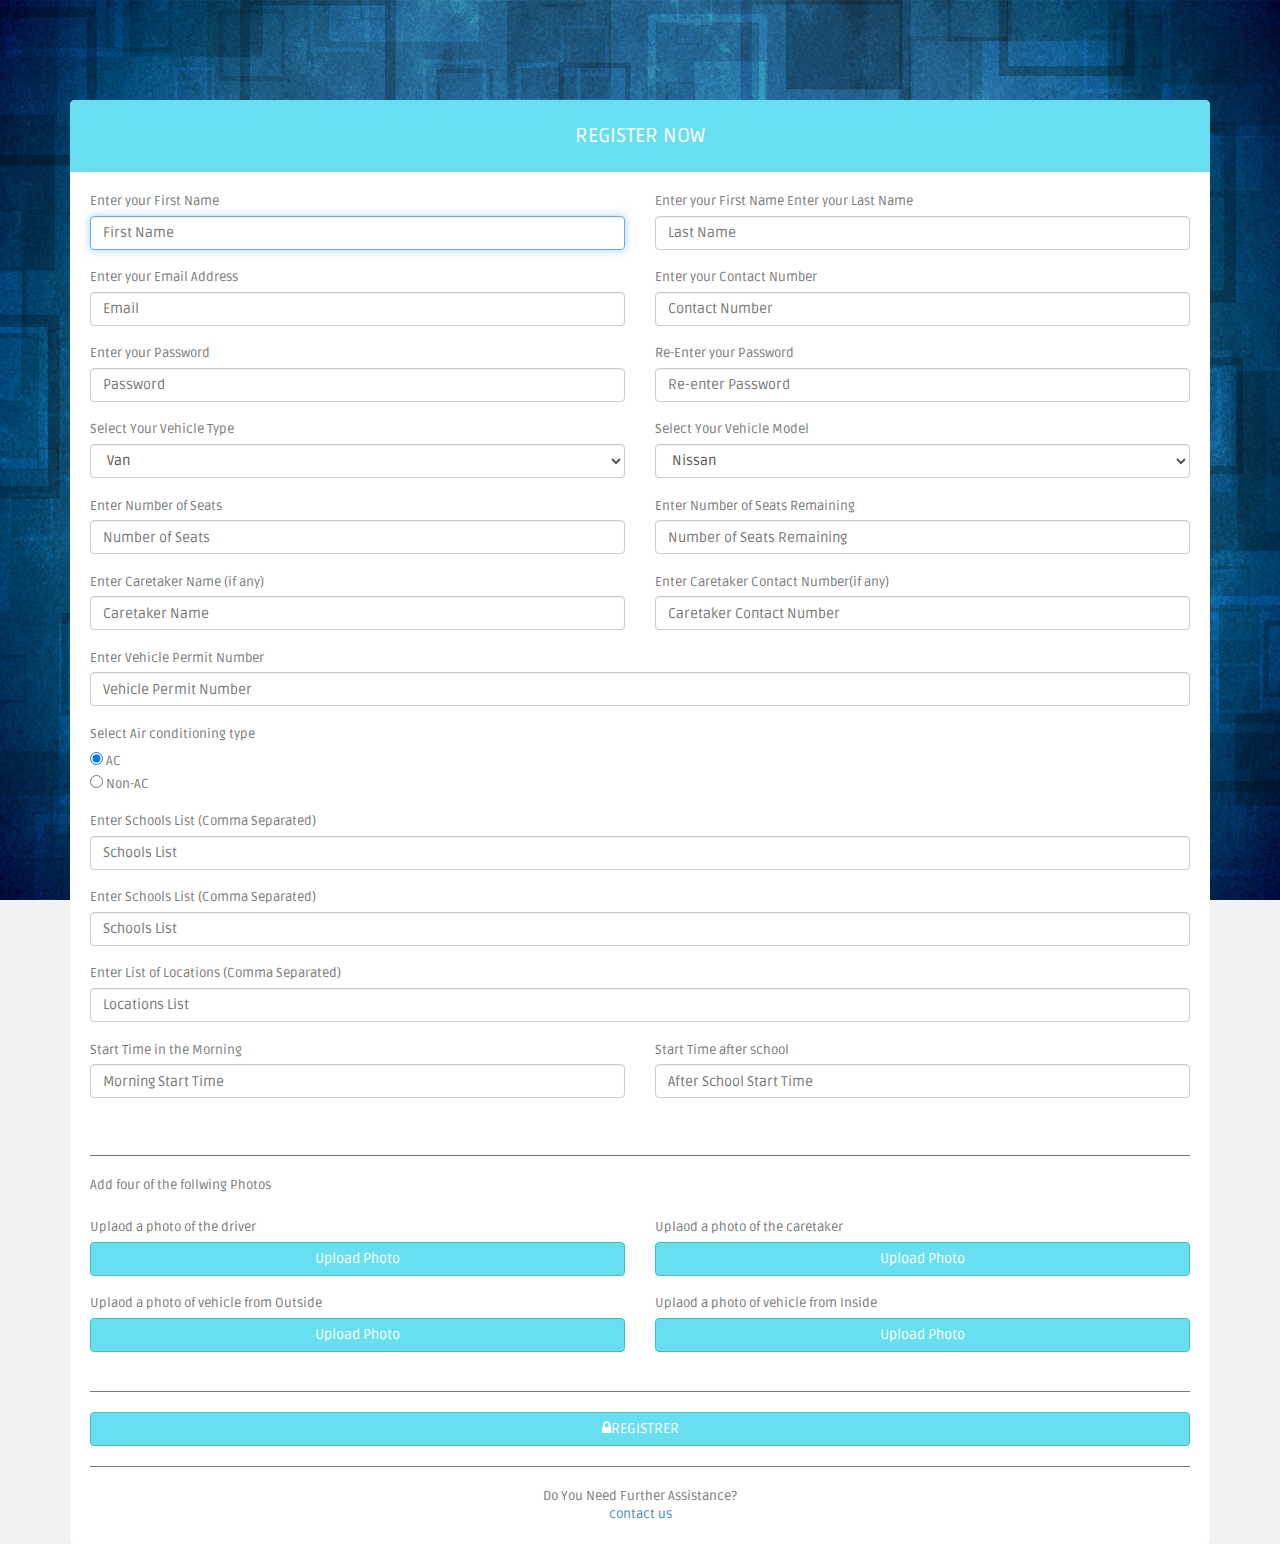
==== commit 49298bef: "Added new field to the registration page" ====
--- a/registration.html
+++ b/registration.html
@@ -12,7 +12,7 @@
     <!-- Bootstrap core CSS -->
     <link href="assets/css/bootstrap.css" rel="stylesheet">
     <!--external css-->
-    <link href="assets/font-awesome/css/font-awesome.css" rel="stylesheet" />
+    <link href="assets/font-awesome/css/font-awesome.css" rel="stylesheet"/>
 
     <!-- Custom styles for this template -->
     <link href="assets/css/style.css" rel="stylesheet">
@@ -34,44 +34,145 @@
 <div id="login-page">
     <div class="container">
 
-        <form class="form-login" action="index.html">
-            <h2 class="form-login-heading">register now</h2>
-            <div class="login-wrap">
-                <label>Enter your First Name</label>
-                <input type="text" class="form-control" placeholder="First Name" autofocus>
-                <br>
-                <label>Enter your Last Name</label>
-                <input type="text" class="form-control" placeholder="Last Name" autofocus>
-                <br>
-                <label>Enter your Email Address</label>
-                <input type="email" class="form-control" placeholder="Email" autofocus>
-                <br>
-                <label>Enter your Contact Number</label>
-                <input type="text" class="form-control" placeholder="Contact Number" autofocus>
-                <br>
-                <label>Enter your Password</label>
-                <input type="password" class="form-control" placeholder="Password" autofocus>
-                <br>
-                <label>Re-Enter your Password</label>
-                <input type="password" class="form-control" placeholder="Re-enter Password">
-                <br>
-                <label>Select Your Vehicle Type</label>
-                <br>
-                    <select name="cars" class="form-control" >
-                        <option value="van">Van</option>
-                        <option value="bus">Bus</option>
-                        <option value="car">Car</option>
-                     </select>
-                <br>
-
-                <label>Enter Number of Seats</label>
-                <input type="number" class="form-control" placeholder="Number of Seats">
-                <br>
-                <label>Enter Vehicle Regisration Number</label>
-                <input type="text" class="form-control" placeholder="Vehicle Registration Number">
-                <br>
-
-                <button class="btn btn-theme btn-block" href="index.html" type="submit"><i class="fa fa-lock"></i>REGISTRER</button>
+        <form class="form-register" action="index.html">
+            <h2 class="form-register-heading">register now</h2>
+            <div class="register-wrap">
+                <div class="row">
+                    <div class="col-md-6">
+                        <label>Enter your First Name</label>
+                        <input type="text" class="form-control" placeholder="First Name" autofocus></div>
+
+                    <div class="col-md-6"><label>Enter your First Name</label>
+                        <label>Enter your Last Name</label>
+                        <input type="text" class="form-control" placeholder="Last Name" autofocus></div>
+                </div>
+                <br>
+                <div class="row">
+                    <div class="col-md-6">
+                        <label>Enter your Email Address</label>
+                        <input type="email" class="form-control" placeholder="Email" autofocus>
+                    </div>
+                    <div class="col-md-6">
+                        <label>Enter your Contact Number</label>
+                        <input type="text" class="form-control" placeholder="Contact Number" autofocus>
+                    </div>
+                </div>
+
+                <br>
+                <div class="row">
+                    <div class="col-md-6">
+                        <label>Enter your Password</label>
+                        <input type="password" class="form-control" placeholder="Password" autofocus>
+                    </div>
+                    <div class="col-md-6">
+                        <label>Re-Enter your Password</label>
+                        <input type="password" class="form-control" placeholder="Re-enter Password">
+                    </div>
+                </div>
+                <br>
+                <div class="row">
+                    <div class="col-md-6">
+                        <label>Select Your Vehicle Type</label>
+                        <select name="cars" class="form-control">
+                            <option value="van">Van</option>
+                            <option value="bus">Bus</option>
+                            <option value="car">Car</option>
+                        </select>
+                    </div>
+                    <div class="col-md-6">
+                        <label>Select Your Vehicle Model</label>
+                        <select name="cars" class="form-control">
+                            <option value="van">Nissan</option>
+                            <option value="bus">Toyota</option>
+                            <option value="car">Mitsubishi</option>
+                        </select>
+                    </div>
+                </div>
+                <br>
+                <div class="row">
+                    <div class="col-md-6">
+                        <label>Enter Number of Seats</label>
+                        <input type="number" class="form-control" placeholder="Number of Seats">
+                    </div>
+                    <div class="col-md-6">
+                        <label>Enter Number of Seats Remaining</label>
+                        <input type="number" class="form-control" placeholder="Number of Seats Remaining">
+                    </div>
+                </div>
+                <br>
+                <div class="row">
+                    <div class="col-md-6">
+                        <label>Enter Caretaker Name (if any)</label>
+                        <input type="email" class="form-control" placeholder="Caretaker Name" autofocus>
+                    </div>
+                    <div class="col-md-6">
+                        <label>Enter Caretaker Contact Number(if any)</label>
+                        <input type="text" class="form-control" placeholder="Caretaker Contact Number" autofocus>
+                    </div>
+                </div>
+
+                <br>
+                <label>Enter Vehicle Permit Number</label>
+                <input type="text" class="form-control" placeholder="Vehicle Permit Number">
+                <br>
+                <label>Select Air conditioning type</label>
+                <br>
+                <form>
+
+                    <input type="radio" name="gender" value="male" checked> AC<br>
+                    <input type="radio" name="gender" value="female"> Non-AC<br>
+                </form>
+                <br>
+                <label>Enter Schools List (Comma Separated)</label>
+                <input type="text" class="form-control" placeholder="Schools List">
+                <br>
+                <label>Enter Schools List (Comma Separated)</label>
+                <input type="text" class="form-control" placeholder="Schools List">
+                <br>
+                <label>Enter List of Locations (Comma Separated)</label>
+                <input type="text" class="form-control" placeholder="Locations List">
+                <br>
+                <div class="row">
+                    <div class="col-md-6">
+                        <label>Start Time in the Morning</label>
+                        <input type="email" class="form-control" placeholder="Morning Start Time" autofocus>
+                    </div>
+                    <div class="col-md-6">
+                        <label>Start Time after school</label>
+                        <input type="text" class="form-control" placeholder="After School Start Time" autofocus>
+                    </div>
+                </div>
+                <br>
+                <br>
+                <hr>
+                <label>Add four of the follwing Photos</label>
+                <br><br>
+                <div class="row">
+                    <div class="col-md-6">
+                        <label>Uplaod a photo of the driver</label>
+                        <input type="button" class="btn-block btn btn-theme" value="Upload Photo" autofocus>
+                    </div>
+                    <div class="col-md-6">
+                        <label>Uplaod a photo of the caretaker</label>
+                        <input type="button" class="btn-block btn btn-theme" value="Upload Photo" autofocus>
+                    </div>
+                </div>
+                <br>
+                <div class="row">
+                    <div class="col-md-6">
+                        <label>Uplaod a photo of vehicle from Outside</label>
+                        <input type="button" class="btn-block btn btn-theme" value="Upload Photo" autofocus>
+                    </div>
+                    <div class="col-md-6">
+                        <label>Uplaod a photo of vehicle from Inside</label>
+                        <input type="button" class="btn-block btn btn-theme" value="Upload Photo" autofocus>
+                    </div>
+                </div><br>
+
+                <hr>
+                <button class="btn btn-theme btn-block" href="index.html" type="submit"><i
+                        class="fa fa-lock"></i>REGISTRER
+                </button>
                 <hr>
 
 
@@ -85,28 +186,33 @@
             </div>
 
             <!-- Modal -->
-            <div aria-hidden="true" aria-labelledby="myModalLabel" role="dialog" tabindex="-1" id="myModal" class="modal fade">
+            <div aria-hidden="true" aria-labelledby="myModalLabel" role="dialog" tabindex="-1" id="myModal"
+                 class="modal fade">
                 <div class="modal-dialog">
                     <div class="modal-content">
                         <div class="modal-header">
-                            <button type="button" class="close" data-dismiss="modal" aria-hidden="true">&times;</button>
-                            <h4 class="modal-title">Send us you phone number? We will get back to you within 24 hours</h4>
+                            <button type="button" class="close" data-dismiss="modal"
+                                    aria-hidden="true">&times;</button>
+                            <h4 class="modal-title">Send us you phone number? We will get back to you within 24
+                                hours</h4>
                         </div>
                         <div class="modal-body">
                             <p>Enter your contact number.</p>
-                            <input type="text" name="email" placeholder="contact number" autocomplete="off" class="form-control placeholder-no-fix">
+                            <input type="text" name="email" placeholder="contact number" autocomplete="off"
+                                   class="form-control placeholder-no-fix">
 
                         </div>
                         <div class="modal-footer">
                             <button data-dismiss="modal" class="btn btn-default" type="button">Cancel</button>
-                            <button data-dismiss="modal" data-toggle="modal" href="login.html#resetConfirmation" class="btn btn-theme" type="button">Submit</button>
+                            <button data-dismiss="modal" data-toggle="modal" href="login.html#resetConfirmation"
+                                    class="btn btn-theme" type="button">Submit
+                            </button>
 
                         </div>
                     </div>
                 </div>
             </div>
             <!-- modal -->
-
 
 
         </form>
--- a/assets/css/style.css
+++ b/assets/css/style.css
@@ -1956,6 +1956,40 @@
 	margin-bottom: 15px;
 }
 
+/*LOGIN REGISTRATION PAGE*/
+.form-register {
+    max-width: 1200px;
+    margin: 100px auto 0;
+    background: #fff;
+    border-radius: 5px;
+    -webkit-border-radius: 5px;
+}
+
+.form-register h2.form-register-heading {
+    margin: 0;
+    padding: 25px 20px;
+    text-align: center;
+    background: #68dff0;
+    border-radius: 5px 5px 0 0;
+    -webkit-border-radius: 5px 5px 0 0;
+    color: #fff;
+    font-size: 20px;
+    text-transform: uppercase;
+    font-weight: 300;
+}
+.register-wrap {
+    padding: 20px;
+}
+.register-wrap .registration {
+    text-align: center;
+}
+.register-social-link {
+    display: block;
+    margin-top: 20px;
+    margin-bottom: 15px;
+}
+
+
 
 
 
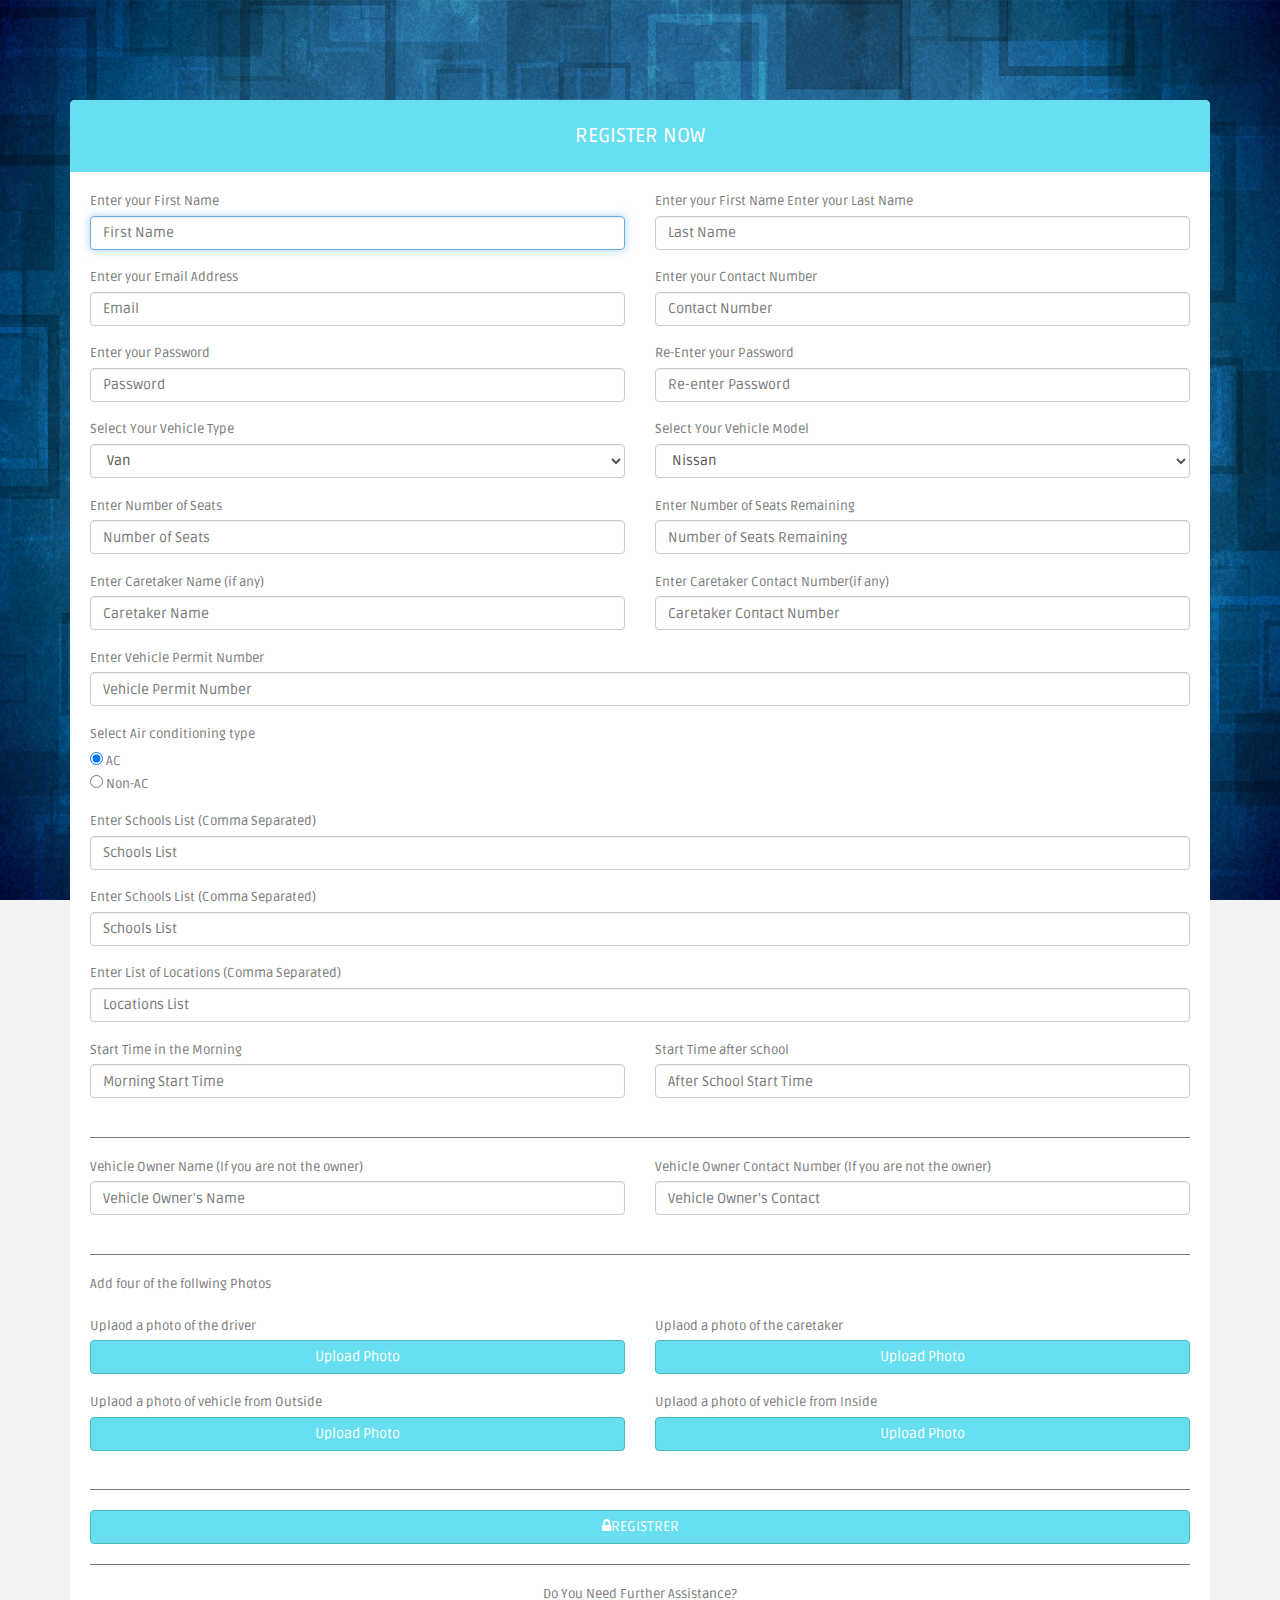
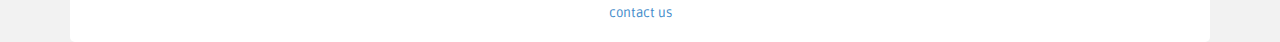
==== commit aa41483e: "Added the public sight with search features" ====
--- a/registration.html
+++ b/registration.html
@@ -143,6 +143,17 @@
                     </div>
                 </div>
                 <br>
+                <hr>
+                <div class="row">
+                    <div class="col-md-6">
+                        <label>Vehicle Owner Name (If you are not the owner)</label>
+                        <input type="email" class="form-control" placeholder="Vehicle Owner's Name" autofocus>
+                    </div>
+                    <div class="col-md-6">
+                        <label>Vehicle Owner Contact Number (If you are not the owner)</label>
+                        <input type="text" class="form-control" placeholder="Vehicle Owner's Contact" autofocus>
+                    </div>
+                </div>
                 <br>
                 <hr>
                 <label>Add four of the follwing Photos</label>
--- a/assets/css/style.css
+++ b/assets/css/style.css
@@ -189,6 +189,9 @@
 
 .mb {
 	margin-bottom: 25px;
+}
+.mb2 {
+    margin-bottom: 70px;
 }
 
 .ml {
